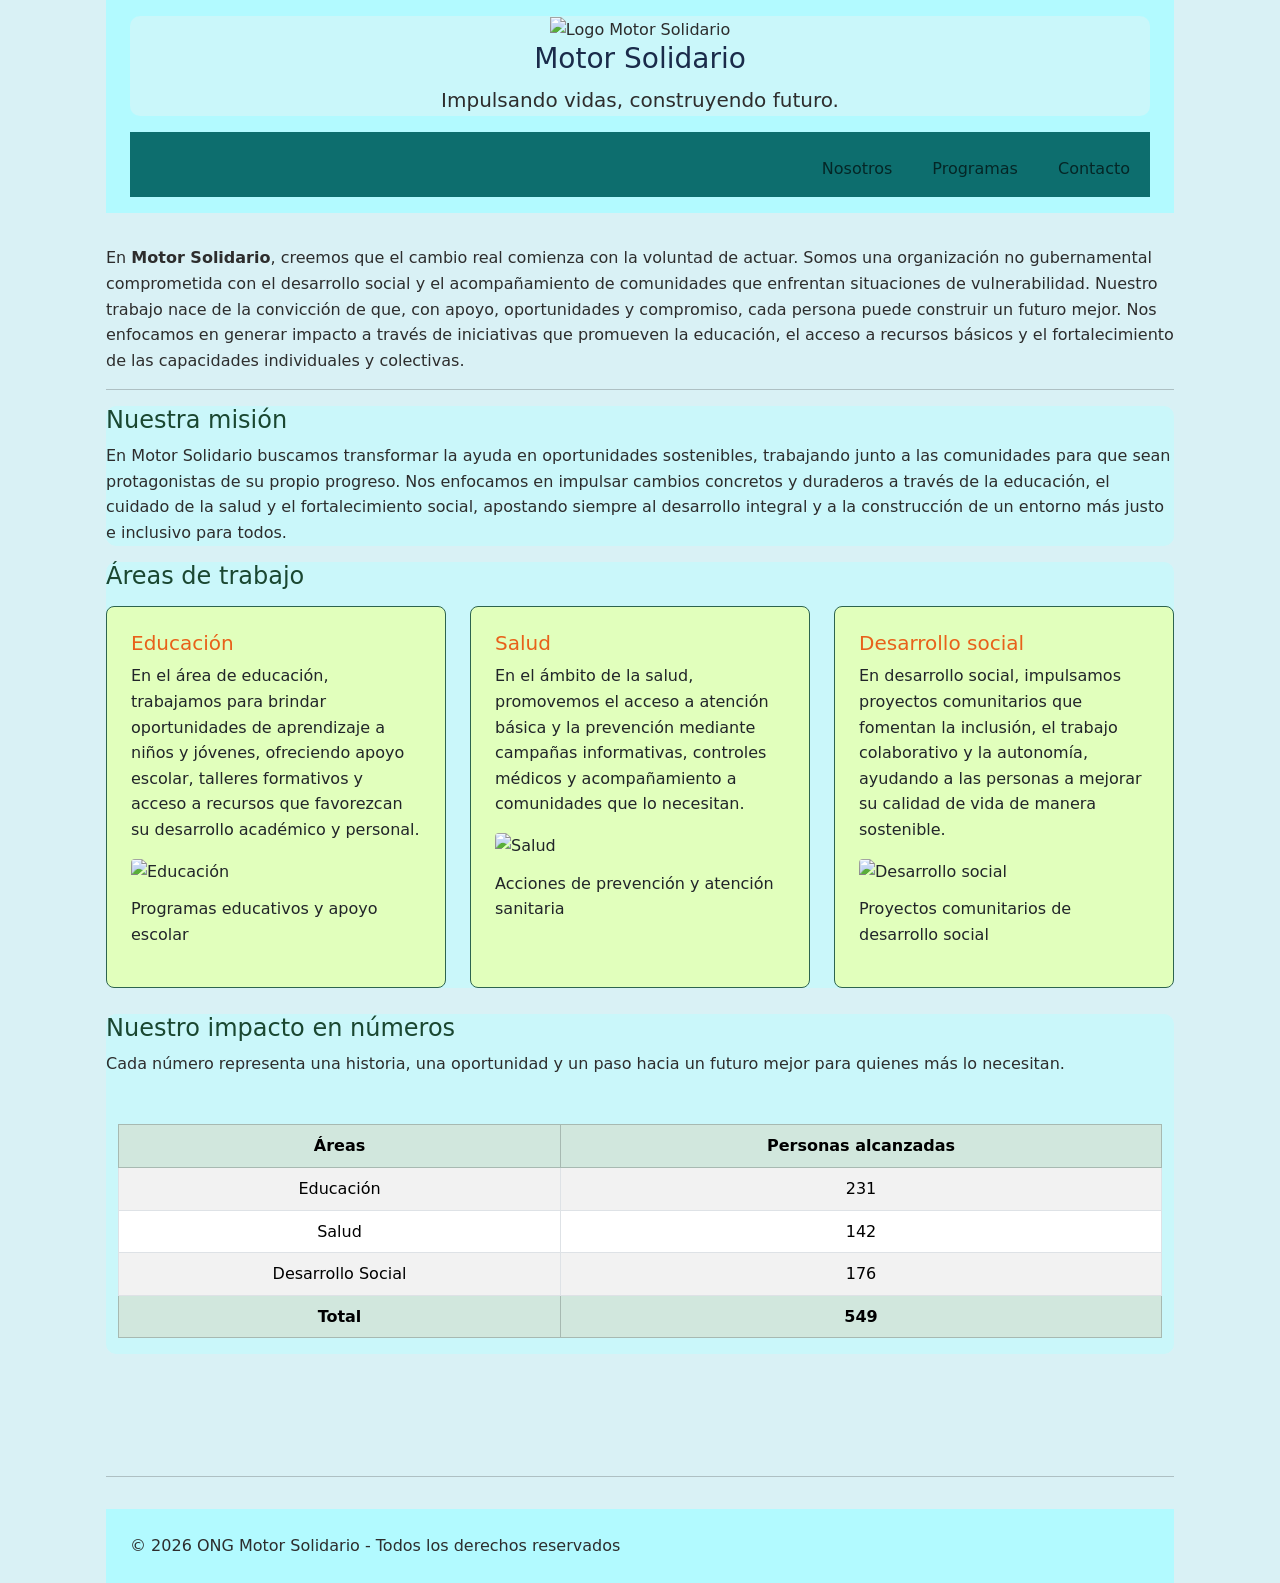
==== index.html @ 45b15f84 "feat: section agregado en tabla, para experimento con css" ====
<!DOCTYPE html>

<html lang="es">

<head>

    <meta charset="UTF-8">
    <meta name="viewport" content="width=device-width, initial-scale=1.0">
    <title>Motor Solidario</title>
    <link rel="preconnect" href="https://fonts.googleapis.com">
    <link rel="preconnect" href="https://fonts.gstatic.com" crossorigin>
    <link href="https://fonts.googleapis.com/css2?family=Inter:ital,opsz,wght@0,14..32,100..900;1,14..32,100..900&display=swap" rel="stylesheet">
    <link href="https://cdn.jsdelivr.net/npm/bootstrap@5.3.7/dist/css/bootstrap.min.css" rel="stylesheet">
    <link rel="stylesheet" 
    href="./CSS/estilos.css">

</head>

<body>

    <header>
    <section class="container text-center py-0">

    <img src="./Imagenes/ONG_LOGO_OF.png"
         width="250"
         alt="Logo Motor Solidario">

    <h1>
        Motor Solidario
    </h1>

    <p class="lead">
        Impulsando vidas, construyendo futuro.
    </p>

</section>

<nav class="navbar navbar-expand-lg navbar-personalizada">

    <div class="container">

        

        <button class="navbar-toggler"
                type="button"
                data-bs-toggle="collapse"
                data-bs-target="#menu">

            <span class="navbar-toggler-icon"></span>

        </button>

        <div class="collapse navbar-collapse" id="menu">

            <ul class="navbar-nav ms-auto">

                <li class="nav-item">
                    <a class="nav-link" href="./Nosotros.html">Nosotros</a>
                </li>

                <li class="nav-item">
                    <a class="nav-link" href="./programas.html">Programas</a>
                </li>

                <li class="nav-item">
                    <a class="nav-link" href="./contacto.html">Contacto</a>
                </li>

            </ul>

        </div>

    </div>

</nav>


</header>

    <main>

        <p>En <strong>Motor Solidario</strong>, creemos que el cambio real comienza con la voluntad de actuar. Somos una organización no gubernamental comprometida con el desarrollo social y el acompañamiento de comunidades que enfrentan situaciones de vulnerabilidad. Nuestro trabajo nace de la convicción de que, con apoyo, oportunidades y compromiso, cada persona puede construir un futuro mejor. Nos enfocamos en generar impacto a través de iniciativas que promueven la educación, el acceso a recursos básicos y el fortalecimiento de las capacidades individuales y colectivas. 

            </p>

            <hr>

            <section id="Nuestra_Misión">

                <h2>Nuestra misión</h2>

                <p>En Motor Solidario buscamos transformar la ayuda en oportunidades sostenibles, trabajando junto a las comunidades para que sean protagonistas de su propio progreso. Nos enfocamos en impulsar cambios concretos y duraderos a través de la educación, el cuidado de la salud y el fortalecimiento social, apostando siempre al desarrollo integral y a la construcción de un entorno más justo e inclusivo para todos.

                </p>
            </section>

                <section id="Areas_de_trabajo">
                    <h2>Áreas de trabajo</h2>
                    <div class="servicios">
                        <div class="card">
                            <h3>Educación</h3>
                            <p>En el área de educación, trabajamos para brindar oportunidades de aprendizaje a niños y jóvenes, ofreciendo apoyo escolar, talleres formativos y acceso a recursos que favorezcan su desarrollo académico y personal.</p>
                            <figure>
                                <img src="./Imagenes/Educ.png" alt="Educación">
                                <figcaption>Programas educativos y apoyo escolar</figcaption>
                            </figure>
                        </div>
                        <div class="card">
                            <h3>Salud</h3>
                            <p>En el ámbito de la salud, promovemos el acceso a atención básica y la prevención mediante campañas informativas, controles médicos y acompañamiento a comunidades que lo necesitan.</p>
                            <figure>
                                <img src="./Imagenes/salud.png" alt="Salud">
                                <figcaption>Acciones de prevención y atención sanitaria</figcaption>
                            </figure>
                        </div>    
                        <div class="card">
                            <h3>Desarrollo social</h3>
                            <p>En desarrollo social, impulsamos proyectos comunitarios que fomentan la inclusión, el trabajo colaborativo y la autonomía, ayudando a las personas a mejorar su calidad de vida de manera sostenible.</p>
                            <figure>
                                <img src="./Imagenes/DS.png" alt="Desarrollo social">
                                <figcaption>Proyectos comunitarios de desarrollo social</figcaption>
                                </figure>
                            </div>
                        </div>
                </section>
            <br>
            <section>
            <h2>Nuestro impacto en números</h2>
            <p>Cada número representa una historia, una oportunidad y un paso hacia un futuro mejor para quienes más lo necesitan.</p>

            <div class="container my-5">

    <div class="table-responsive">

        <table class="table table-striped table-hover table-bordered align-middle text-center">

            <thead class="table-success">
                <tr>
                    <th>Áreas</th>
                    <th>Personas alcanzadas</th>
                </tr>
            </thead>

            <tbody>
                <tr>
                    <td>Educación</td>
                    <td>231</td>
                </tr>

                <tr>
                    <td>Salud</td>
                    <td>142</td>
                </tr>

                <tr>
                    <td>Desarrollo Social</td>
                    <td>176</td>
                </tr>
            </tbody>

            <tfoot class="table-success fw-bold">
                <tr>
                    <td>Total</td>
                    <td>549</td>
                </tr>
            </tfoot>

        </table>

    </div>

</div>
</section>
            <br>


    </main>

    <hr>

<footer>
        © 2026 ONG Motor Solidario - Todos los derechos reservados
</footer>

<script src="https://cdn.jsdelivr.net/npm/bootstrap@5.3.7/dist/js/bootstrap.bundle.min.js"></script>

</body>



</html>
---- CSS/estilos.css ----
:root{
    --color-primario: #b2faff;
    --color-acento: #1A2B4A;
    --color-texto:#2D2D2D;
    --color-fondo:#d9f1f5;
    --verde-oscuro: #1a4731;
    --verde-medio: #2d644f;
    --narnaja: #e8611a;
    --color-extra:#caf7fa;
}


*{
    box-sizing: border-box;
    margin: 0;
    padding: 0;
}


html{font-size: 1rem;}
body{
    font-family: var(Inter), sans-serif;
    background-color: var(--color-fondo);
    color: var(--color-texto);
    font-size: 16px;
    line-height: 1.6;
    max-width: 1100px;
    margin: 0 auto;
    padding: 0 1rem;
}


h1{font-size: 2rem; color: var(--color-acento);}
h2{font-size: 1.50rem; color: var(--verde-oscuro)}
h3{font-size: 1.25rem; color: var(--narnaja)}
p{margin-bottom:  1rem;}


header {
    background-color: var(--color-primario);
    color: var(--color-texto);
    padding: 1rem 1.5rem;
}
header h1{
    font-size: 1.75rem;
}

nav ul{
    list-style: none;
    display: flex;
    gap: 1.5rem;
    margin-top: 0.5rem;
}
nav a{
    color:var(--color-acento);
    text-decoration: none;
    font-weight: 600;

}
nav a:hover{
    color:var(--color-fondo);
    text-decoration:underline;

}
.navbar-personalizada{
    background-color: #0D6E6E;
}
main{padding: 2rem 0;}

section{
    background-color: var(--color-extra);
    border-radius:  10px;  
}

.servicios{
    display: flex;
    flex-wrap: wrap;
    gap:1.5rem;
    margin-top: 1rem;
}

.card{
    padding: 1.5rem;
    border: 1px solid var(--verde-medio);
    border-radius: 8px;
    background-color: rgb(225, 255, 188);
    flex: 1 1 280px;
}

.card img{
    width: 100%;
    border-radius: 4px;
    margin-bottom: 0.75rem;
}
label{display: block; font-size: 600;  margin-bottom: 0.25rem; }
input, select, textarea{
    width: 100%;
    padding: 0.5rem;
    border: 1px solid var(--verde-medio);
    border-radius: 6px;
    margin-bottom: 1rem;
    font-family: var(--fuente)
}

button[type="submit"]{
    background-color: var(--verde-oscuro);
    color: var(--fond);
    padding: 0.75rem 2rem;
    border: none;
    border-radius: 6px;
    cursor: pointer;
    font-weight: 600;
}
button[type="submit"]:hover{background-color: var(--verde-medio);}

footer{
    background-color: var(--color-primario);
    color: var(--color-texto);
    padding: 1.5rem;
    margin-top: 2rem;
}
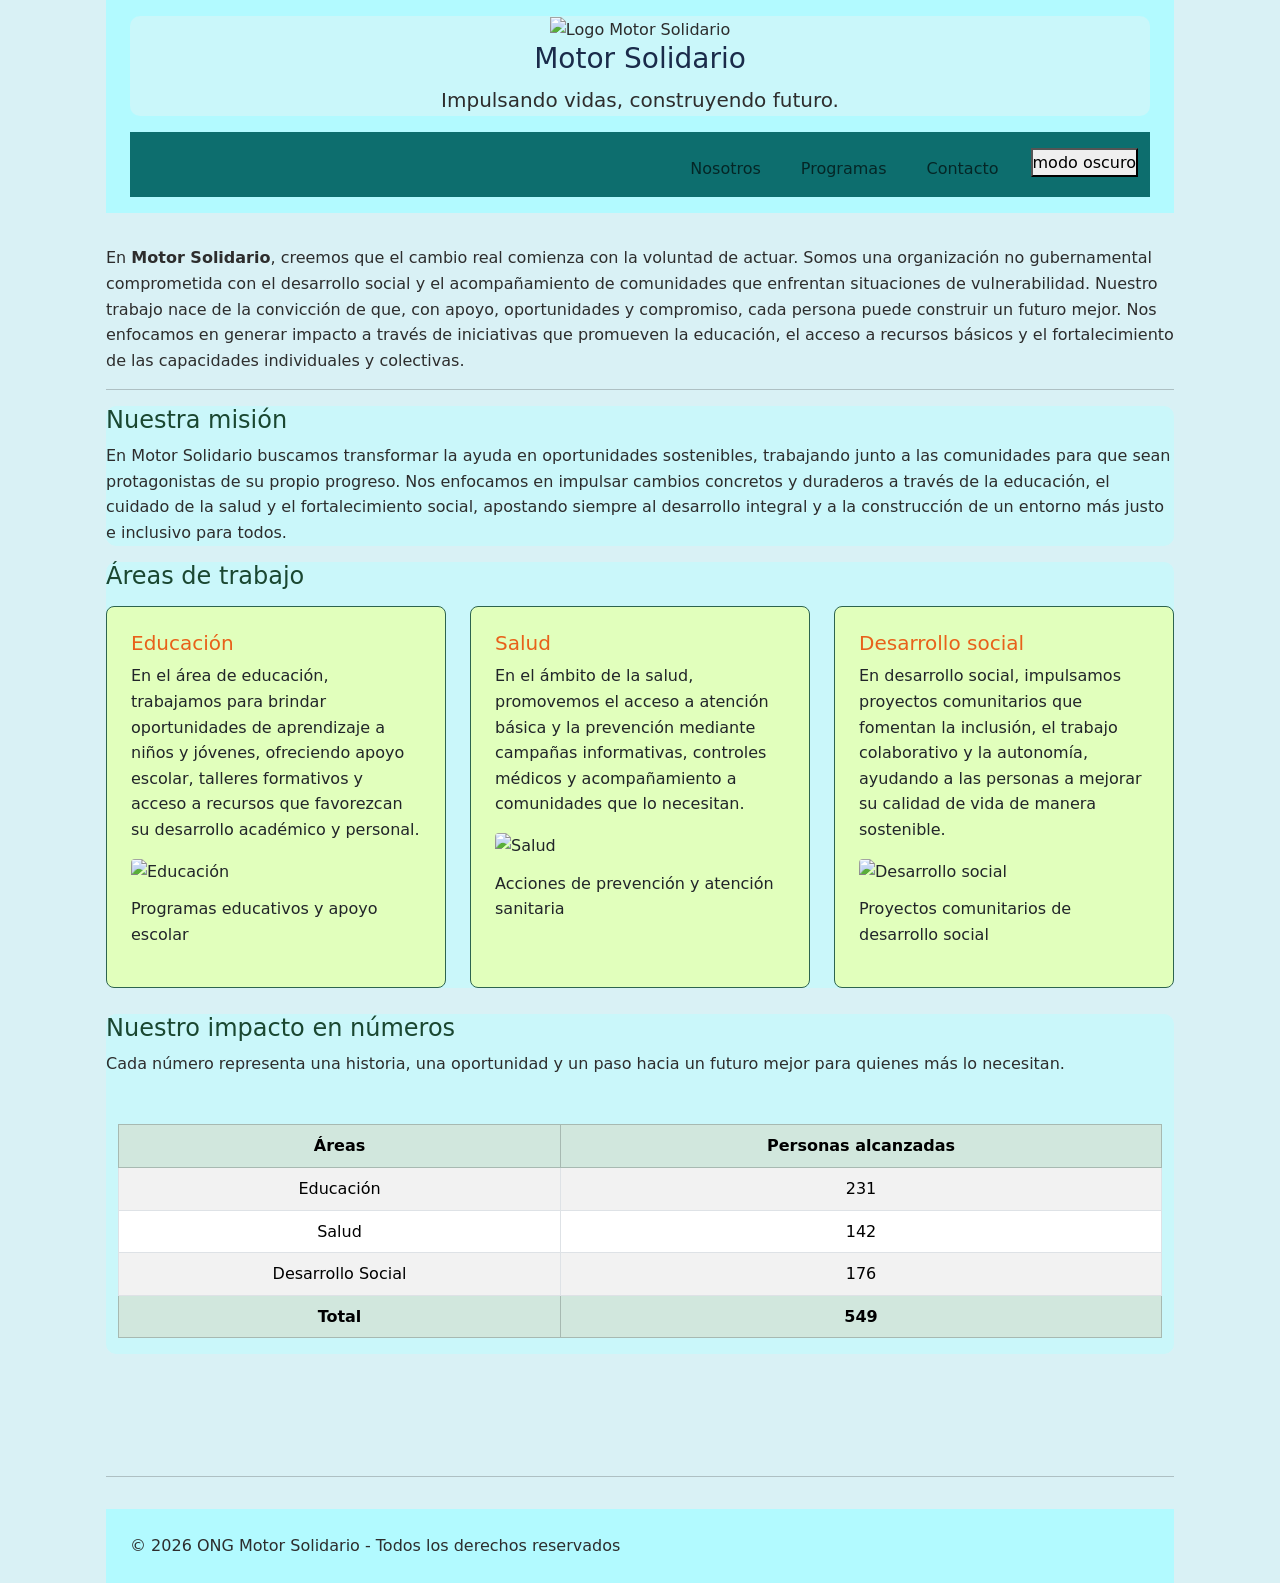
==== commit 0ff5d7d5: "feat: Boton de modo oscuro agregado en "index"" ====
--- a/index.html
+++ b/index.html
@@ -64,6 +64,9 @@
 
                 <li class="nav-item">
                     <a class="nav-link" href="./contacto.html">Contacto</a>
+                </li>
+                <li class="dark-mode-container">
+                    <button id="btn-modo" class="btn-outline-secondary btn-sm">modo oscuro</button>
                 </li>
 
             </ul>
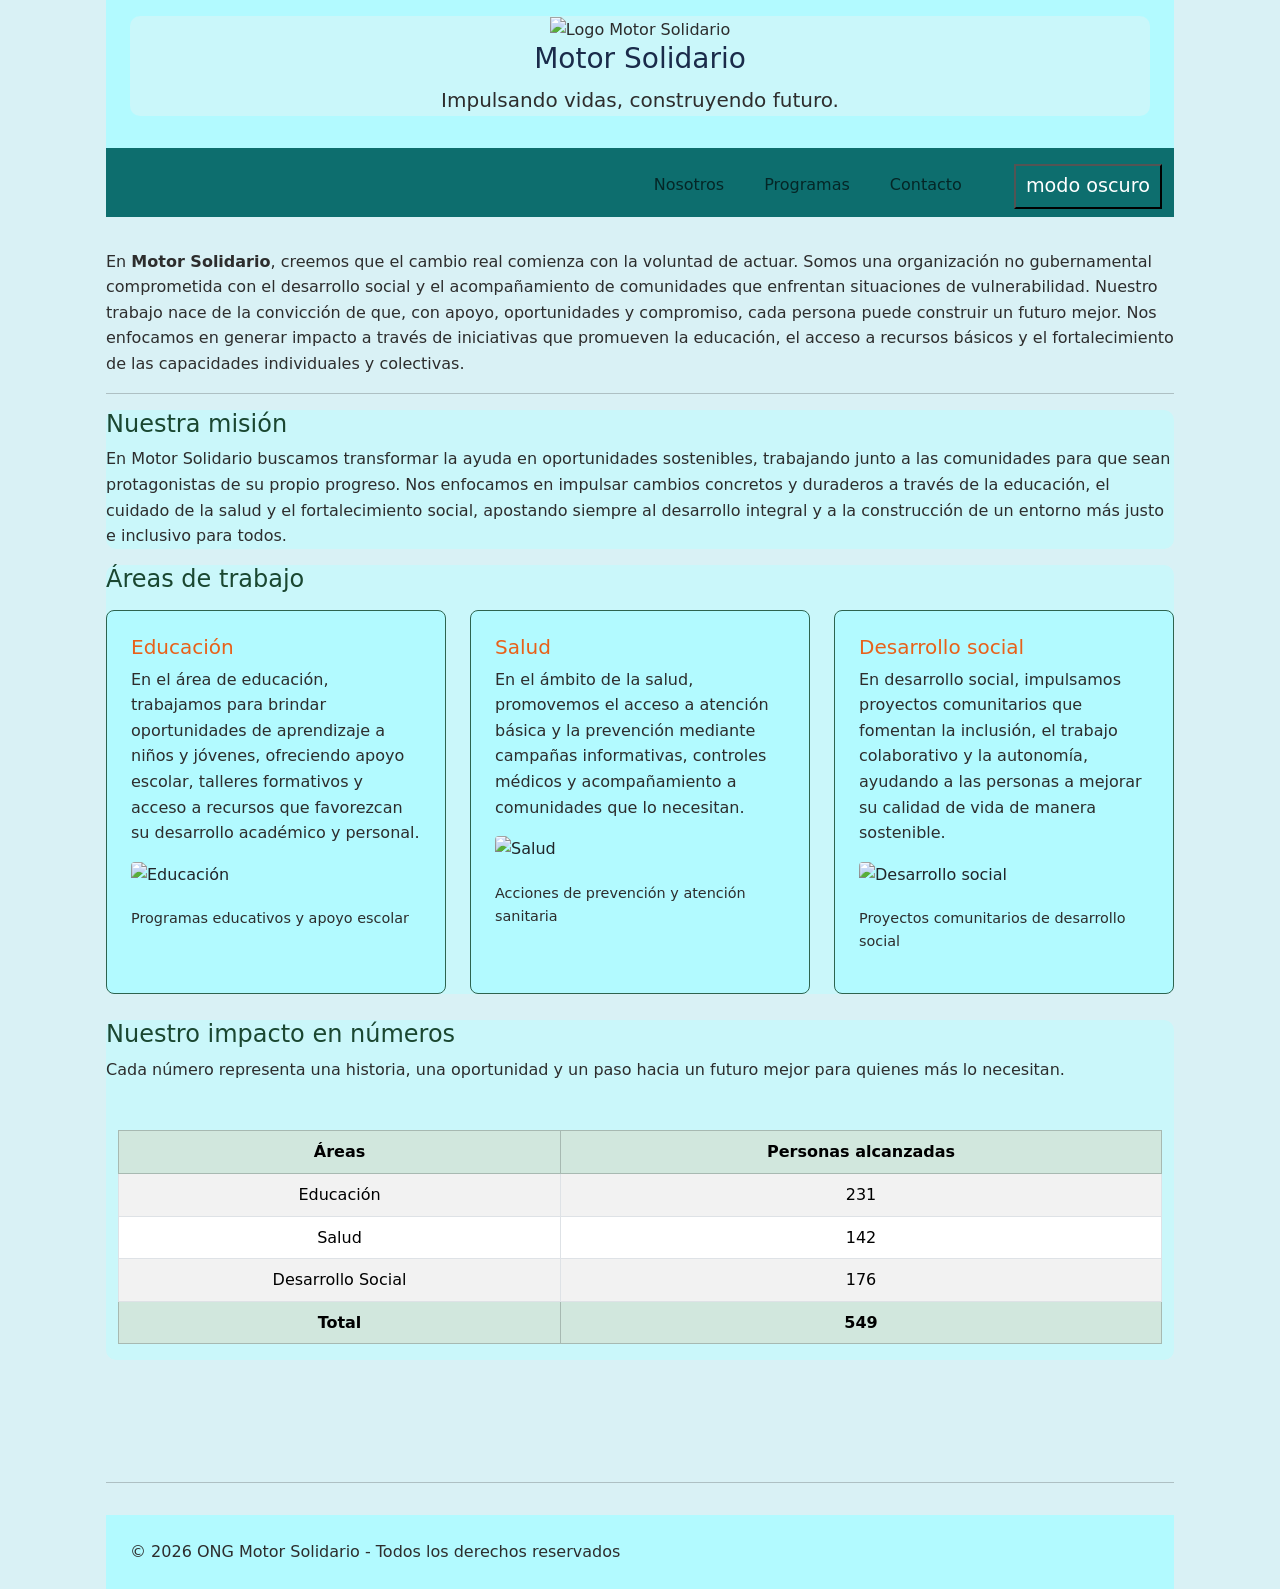
==== commit d6561a57: "Sacando nav del header para aplicar position sticky al mismo" ====
--- a/index.html
+++ b/index.html
@@ -34,6 +34,8 @@
     </p>
 
 </section>
+
+</header>
 
 <nav class="navbar navbar-expand-lg navbar-personalizada">
 
@@ -76,9 +78,6 @@
     </div>
 
 </nav>
-
-
-</header>
 
     <main>
 
@@ -186,9 +185,7 @@
 </footer>
 
 <script src="https://cdn.jsdelivr.net/npm/bootstrap@5.3.7/dist/js/bootstrap.bundle.min.js"></script>
-
+<script src="./JS/JS.js"></script> 
 </body>
 
-
-
 </html>
--- a/CSS/estilos.css
+++ b/CSS/estilos.css
@@ -7,6 +7,16 @@
     --verde-medio: #2d644f;
     --narnaja: #e8611a;
     --color-extra:#caf7fa;
+}
+body.modo-oscuro {
+    --color-primario: #1e3d4a;   
+    --color-acento: #b2faff;     
+    --color-texto: #e2f1f5;      
+    --color-fondo: #121b22;      
+    --verde-oscuro: #63b98e;     
+    --verde-medio: #418a6d;      
+    --narnaja: #ff7e39;          
+    --color-extra: #1a2f3b;      
 }
 
 
@@ -65,11 +75,33 @@
 .navbar-personalizada{
     background-color: #0D6E6E;
 }
+#btn-modo {
+    background: transparent;  
+    color: #ffffff;           
+    font-size: 1.2rem;        
+    cursor: pointer;          
+    padding: 5px 10px;        
+    transition: transform 0.2s ease, opacity 0.2s ease; 
+}
+#btn-modo:hover {
+    background: rgba(255, 255, 255, 0.1); 
+    border-radius: 50%;                    
+    transform: scale(1.1);                 
+}
+.dark-mode-container {
+    display: flex;
+    align-items: center;
+    margin-left: 20px; 
+}
 main{padding: 2rem 0;}
 
 section{
     background-color: var(--color-extra);
     border-radius:  10px;  
+}
+p {
+    color: var(--color-texto);
+    transition: color 1s; 
 }
 
 .servicios{
@@ -78,12 +110,17 @@
     gap:1.5rem;
     margin-top: 1rem;
 }
+figcaption{
+    font-size: 0.9rem;
+    color: var(--color-texto);
+    margin-top: 0.5rem;
+}
 
 .card{
     padding: 1.5rem;
     border: 1px solid var(--verde-medio);
     border-radius: 8px;
-    background-color: rgb(225, 255, 188);
+    background-color: var(--color-primario);
     flex: 1 1 280px;
 }
 
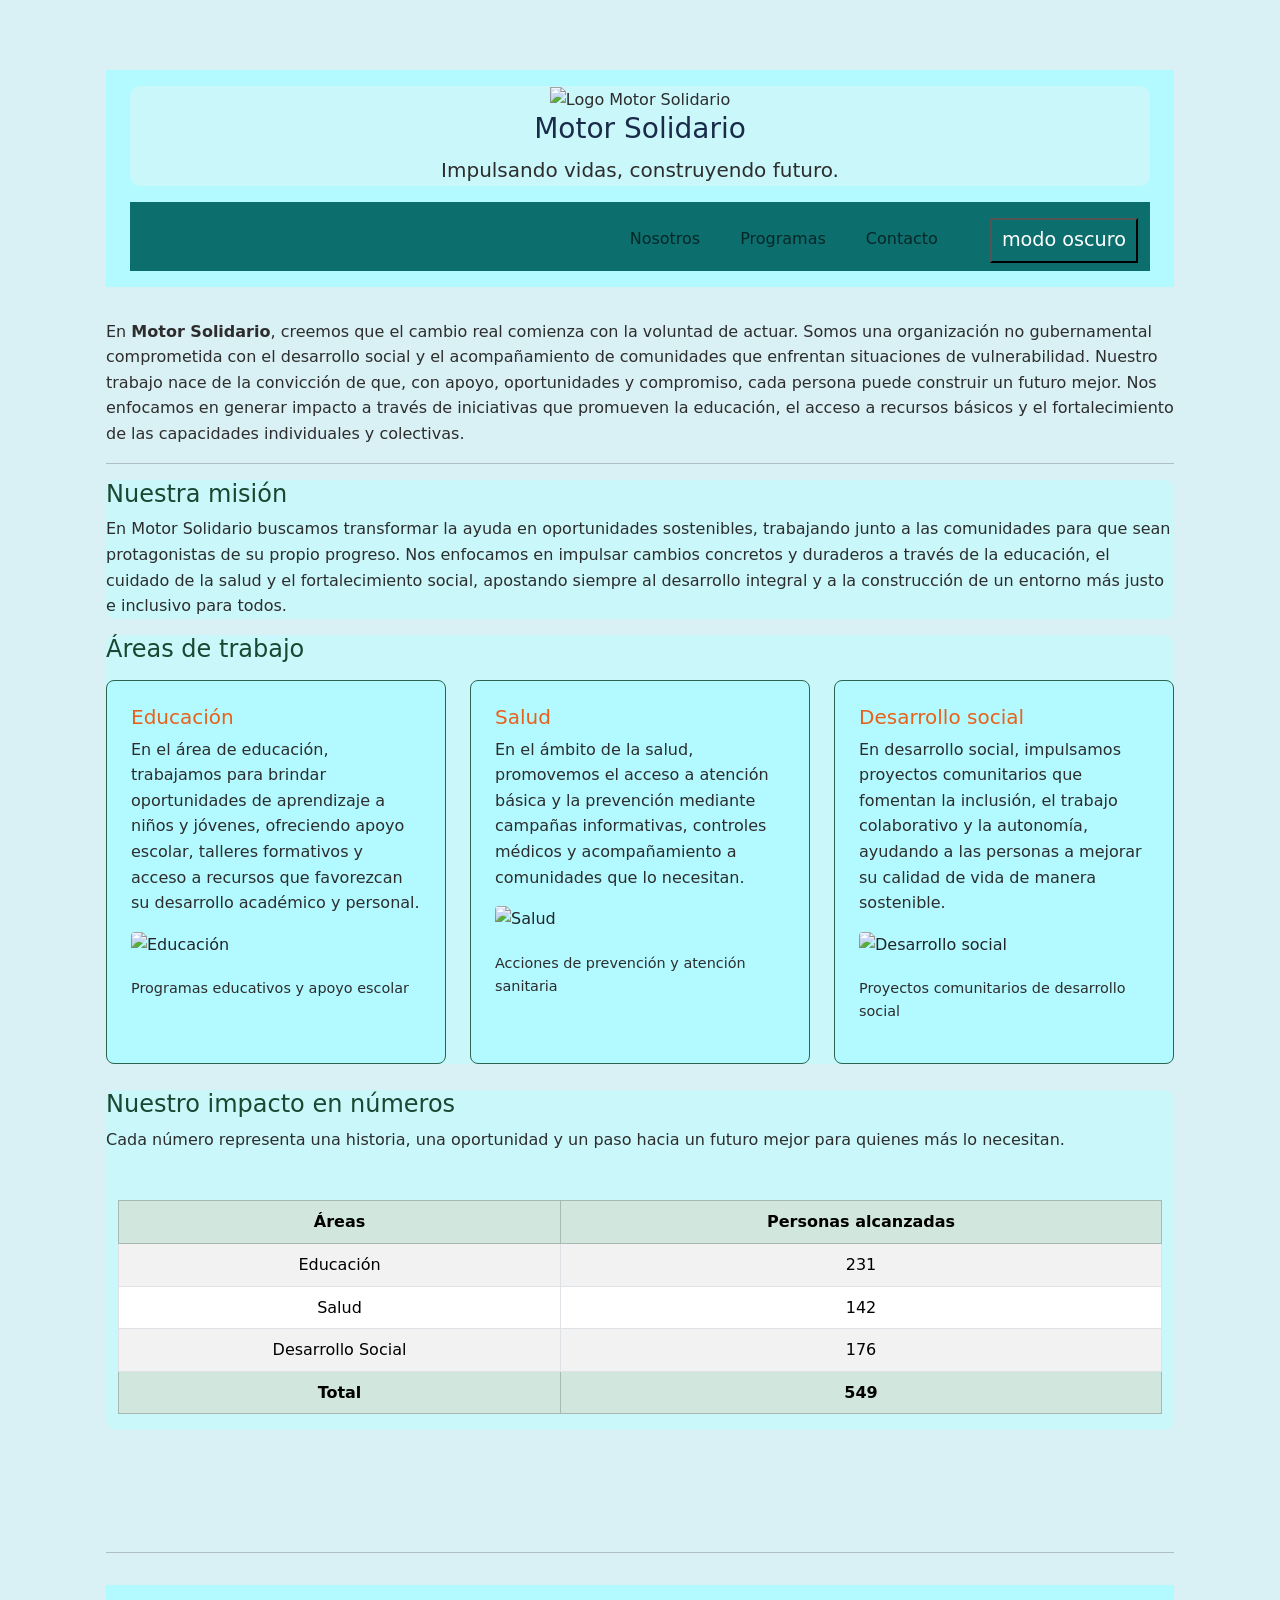
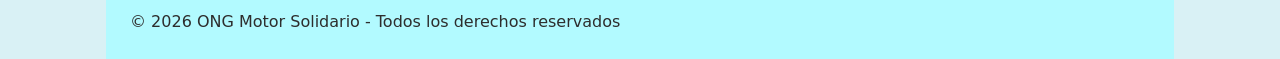
==== commit a9b40e88: "Fix: nav de bootstrap reintegrado en el header" ====
--- a/index.html
+++ b/index.html
@@ -34,8 +34,6 @@
     </p>
 
 </section>
-
-</header>
 
 <nav class="navbar navbar-expand-lg navbar-personalizada">
 
@@ -78,6 +76,8 @@
     </div>
 
 </nav>
+
+</header>
 
     <main>
 
--- a/CSS/estilos.css
+++ b/CSS/estilos.css
@@ -37,6 +37,7 @@
     max-width: 1100px;
     margin: 0 auto;
     padding: 0 1rem;
+    padding-top: 70px;
 }
 
 
@@ -50,10 +51,15 @@
     background-color: var(--color-primario);
     color: var(--color-texto);
     padding: 1rem 1.5rem;
+    z-index: 1000;
+    background-color: var(--color-primario);
+    color: var(--color-texto);
+    padding: 1rem 1.5rem;
 }
 header h1{
     font-size: 1.75rem;
 }
+
 
 nav ul{
     list-style: none;
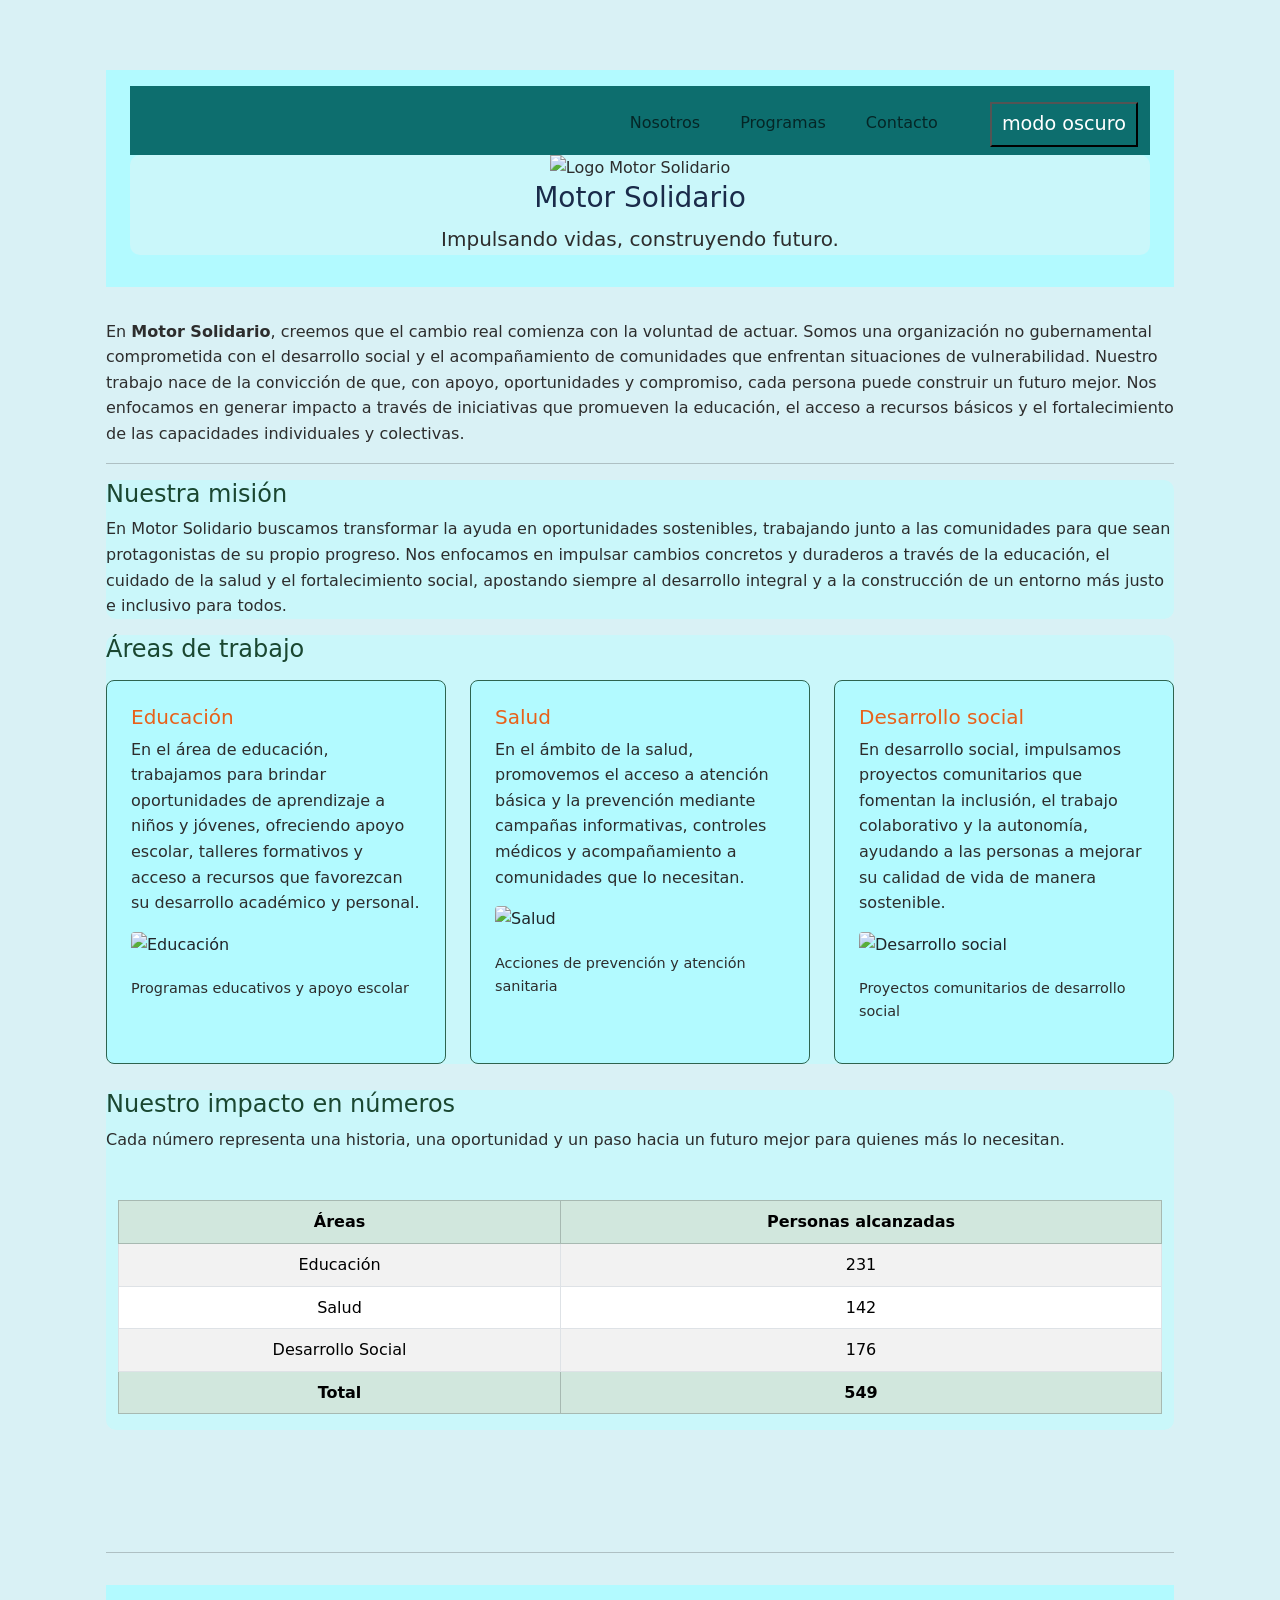
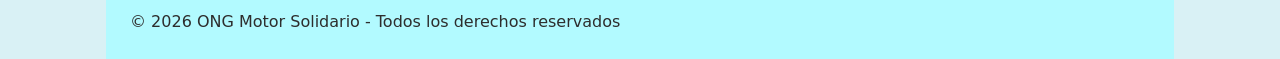
==== commit 36243da0: "refactor: logo y titulo reacomodado en nav bootstrap por debajo del nav" ====
--- a/index.html
+++ b/index.html
@@ -19,21 +19,6 @@
 <body>
 
     <header>
-    <section class="container text-center py-0">
-
-    <img src="./Imagenes/ONG_LOGO_OF.png"
-         width="250"
-         alt="Logo Motor Solidario">
-
-    <h1>
-        Motor Solidario
-    </h1>
-
-    <p class="lead">
-        Impulsando vidas, construyendo futuro.
-    </p>
-
-</section>
 
 <nav class="navbar navbar-expand-lg navbar-personalizada">
 
@@ -76,6 +61,22 @@
     </div>
 
 </nav>
+
+ <section class="container text-center py-0">
+
+    <img src="./Imagenes/ONG_LOGO_OF.png"
+         width="250"
+         alt="Logo Motor Solidario">
+
+    <h1>
+        Motor Solidario
+    </h1>
+
+    <p class="lead">
+        Impulsando vidas, construyendo futuro.
+    </p>
+
+</section>
 
 </header>
 
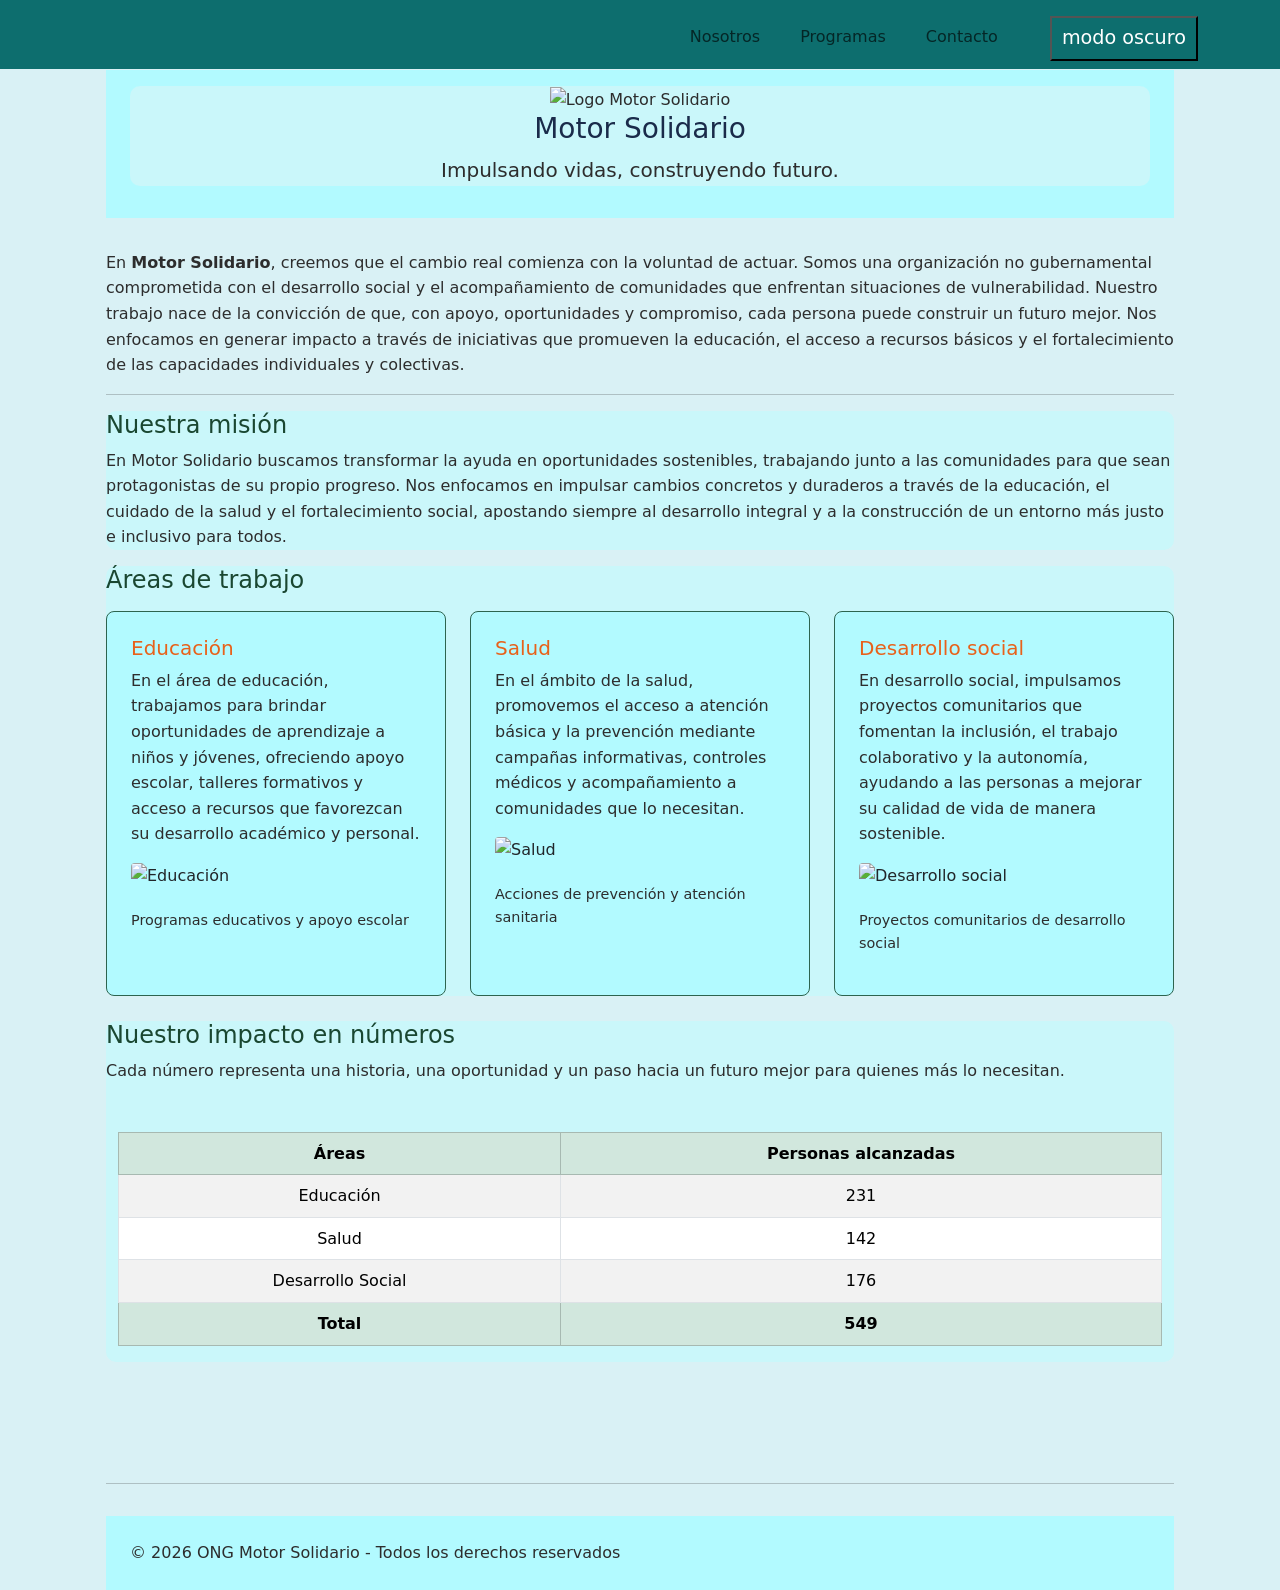
==== commit dea14ac2: "feat: la barra de navegacion de bootstrap ahora es fija al "scrollear"" ====
--- a/index.html
+++ b/index.html
@@ -20,7 +20,7 @@
 
     <header>
 
-<nav class="navbar navbar-expand-lg navbar-personalizada">
+<nav class="navbar navbar-expand-lg navbar-personalizada fixed-top">
 
     <div class="container">
 
